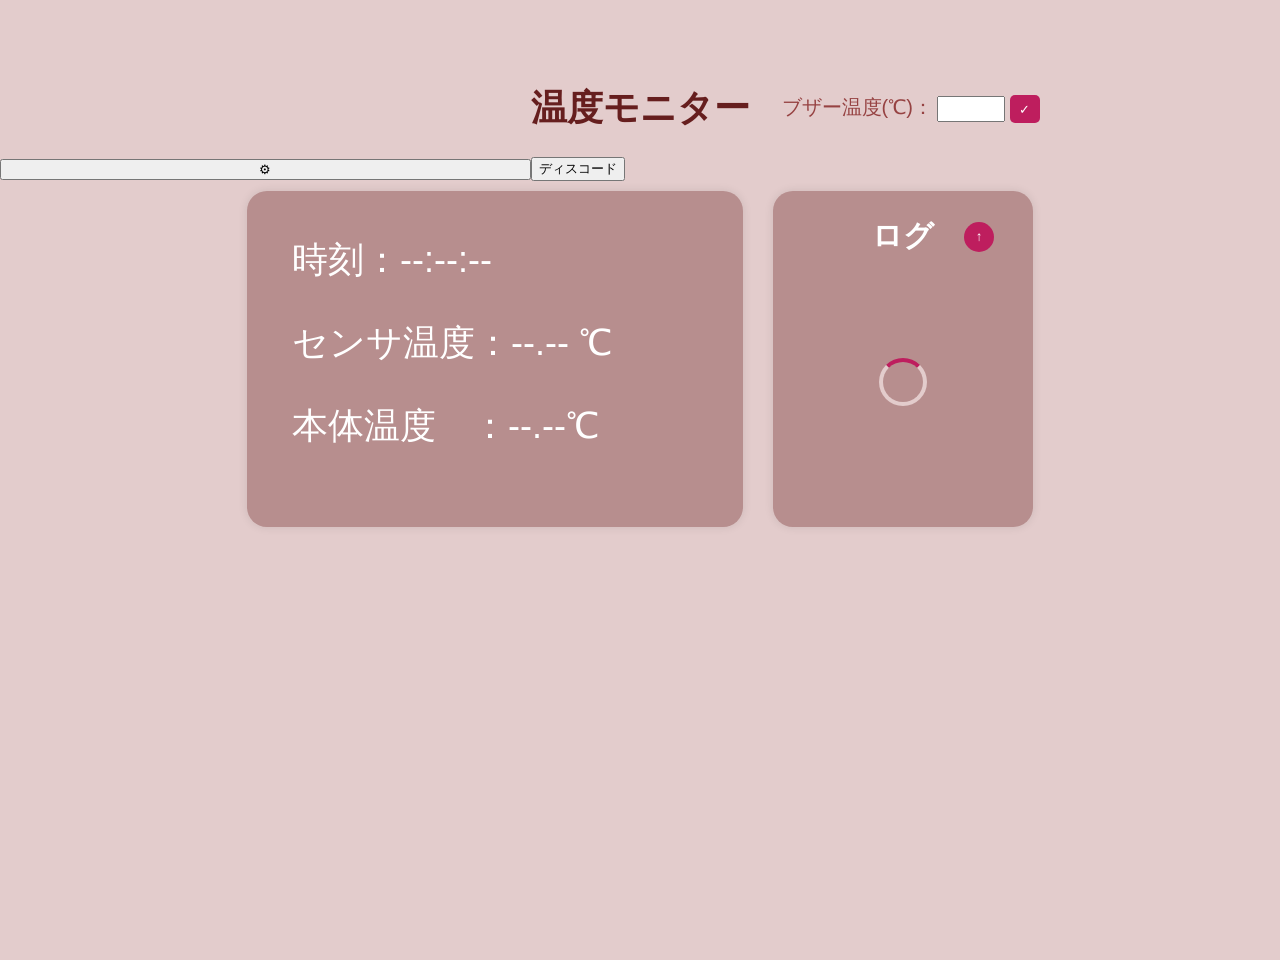
==== templates/index.html @ dfccea1f "Update index.html" ====
<!DOCTYPE html>
<html>
<head>
    <meta charset="UTF-8">
    <title>温度モニター</title>
    <link rel="stylesheet" href="/static/style.css">
    <meta name="viewport" content="width=device-width, initial-scale=1.0">

</head>
<body>
  <div class="Top">
    <h1>温度モニター</h1>
      <div class="set">
        <label>ブザー温度(℃)：</label>
        <input type="number" id="threshold" step="0.1">
        <button class="setbtn" id="savetempbtn" >✓</button>
      </div>
      <button id="postset">⚙</button>
      <div id="send" class="hidden">
          <button onclick="location.href='discord.html'">ディスコード</button>
      </div>
    </div>

    <div class="flexbox">
      <div class="nowbox">
        <div class="nowtx1">時刻：<span id="time">--:--:--</span></div>
        <div class="nowtx">センサ温度：<span id="ds">--.-- ℃</span></div>
        <div class="nowtx">本体温度　：<span id="pico">--.--℃</span></div>
      </div>

      <div class="logbox">
        <div class="flexbox2">
          <h2>ログ</h2>
          <button id="toTop" class="up">↑</button>
        </div>
        <div class="log" id="logs">
            <div id="loading" class="loading">
                <div class="spinner"></div>
            </div>
            <ul id="log"></ul>
      　　</div>
      </div>
    </div>
    <!-- <script src="https://cdn.jsdelivr.net/npm/chart.js"></script> -->
    <script src="/static/script.js"></script>
        
</body>
</html>
---- static/style.css ----
/* static/style.css */
html {
  width: 100%;
  height: 100%;
}

body {
  overflow: hidden;
  margin: 0;
  padding: 0;
  width: 100%;
  height: 100%;
  font-family: sans-serif;
  font-weight: Medium;
  background-color: #E3CCCC;
  color: #ffff;
}

h1 {
  grid-column: 2;
  color: #661E1E;
  font-size: 36px;
  font-weight:bold;
  text-align: center;
}

h2{
  color: #ffffff;
  font-size: 30px;
  text-align: center;
  flex-shrink: 0;

  grid-column: 2;
  /* padding-top: 20px; */
}

label{
    font-size: 20px;
    color: #964242;
}


.setbtn{
  width: 30px;
  height: 28px;
  background-color: #BE1E5E;
  color: #ffff;
  border-radius: 5px;
  border: none;
  &:hover {
            background-color: rgb(109, 100, 100);
    }
}

.Top{
  margin: 0;
  margin-top: 60px;
  margin-bottom: 10px;
  /* padding-bottom: 25px; */
  display:grid;
  grid-template-columns: 1fr auto 1fr;
  align-items: center;
}

.set{
  padding-left: 32px;
}

#threshold{
  width: 60px;
  height: 20px;
}


.flexbox{
  display: flex;
  align-items: center;
  justify-content: center;
  gap: 30px;
  align-items: stretch;
  
}

.nowbox {
  background-color: #B78E8E;
  width: 406px;
  padding: 45px;
  border-radius: 20px;
  box-shadow: 0 0 10px rgba(0, 0, 0, 0.1);  
  font-size: 36px;
}

.nowtx{
  padding-top: 34px;
}
.flexbox2{
  display: grid;
  align-items: center;
  grid-template-columns: 1fr auto 1fr;
  padding-bottom: 10px;
}
.up{
  border-radius: 50%;
  width: 30px;
  height: 30px;
  border: none;
  margin-left: 30px;
  background-color: #BE1E5E;
  color: #ffff;
  &:hover {
    background-color: rgb(109, 100, 100);
  }

}

.logbox{
  background-color: #B78E8E;
  width: 260px;
  text-align: center;
  border-radius: 20px;
  box-shadow: 0 0 10px rgba(0, 0, 0, 0.1); 
  font-size: 16px; 
  
}

.log{
    margin-top: -30px;
    position: relative;
    height: 220px;
    overflow-y: auto;
    margin-bottom: 25px;
    padding-top:10px;
    padding-bottom: 10px;
}

.loading{
    position: absolute;
    top: 50%;
    left: 50%;
    transform: translate(-50%, -50%);
}

.spinner{
    width: 40px;
    height: 40px;
    border: 4px solid #E3CCCC;
    border-top: 4px solid #BE1E5E;
    border-radius: 50%;
    animation: spin 0.8s linear infinite;
}

@keyframes spin{
    from{
        transform: rotate(0deg);
    }
    to{
        transform: rotate(360deg);
    }
}

ul {
    list-style: none;
    margin: 0;
    padding: 0;
}

.log-datetime {
    font-size: 15px;
    margin-bottom: 3px;
}

.log-dstemp,
.log-picotemp {
    font-size: 16px;
    margin-left: 32px;
}

.log-picotemp {
  padding-bottom: 20px;
}

::-webkit-scrollbar {
  width: 15px;
  height: 10px;
  
}
 
::-webkit-scrollbar-thumb {
  background: #BE1E5E;
  border-radius: 20px;
  
}
::-webkit-scrollbar-track {
  border-radius: 20px;
  box-shadow:0 0 5px #994956 inset ;
  
}


@media screen and (max-width:780px) {

  body{
    overflow-y: auto;
    margin-bottom:10px ;
  }

  h2{
    font-size:25px;
  }
  .setbtn{
    width: 55px;
    height: 43px;
  }

  .top{
    width:55px;
    height:55px;
  }

  


  .Top{
    display: flex;
    flex-direction: column;
    align-items: center;
    gap: 5px;
    padding-bottom: 5px;
    margin-top: 0px;
  }

  .set{
    padding-left: 0;
  }

  .flexbox{
    display: flex;
    flex-direction: column;
    align-items: center;
    gap: 10px;
  }

  .nowbox,
  .logbox{
    width: 90%;
    max-width: 500px;
    box-sizing: border-box;
  }
  .nowbox{
    font-size: 25px;
  }

  .nowtx{
    padding-top: 12px;
  }

  .log{
    height: 250px;
  }

  .log-datetime {
    font-size: 18px;
    margin-bottom: 3px;
    margin-left: -10px;
  }

  .log-dstemp,
  .log-picotemp {
      font-size: 20px;
      margin-left: 25px;
  }

  .log-picotemp {
    padding-bottom: 20px;
  }
  button{
    width: 55px;
    height: 48px;
    margin-left:20px;
  }
  #threshold{
    width: 60px;
    height: 40px;
    font-size: 18px;
  }

}
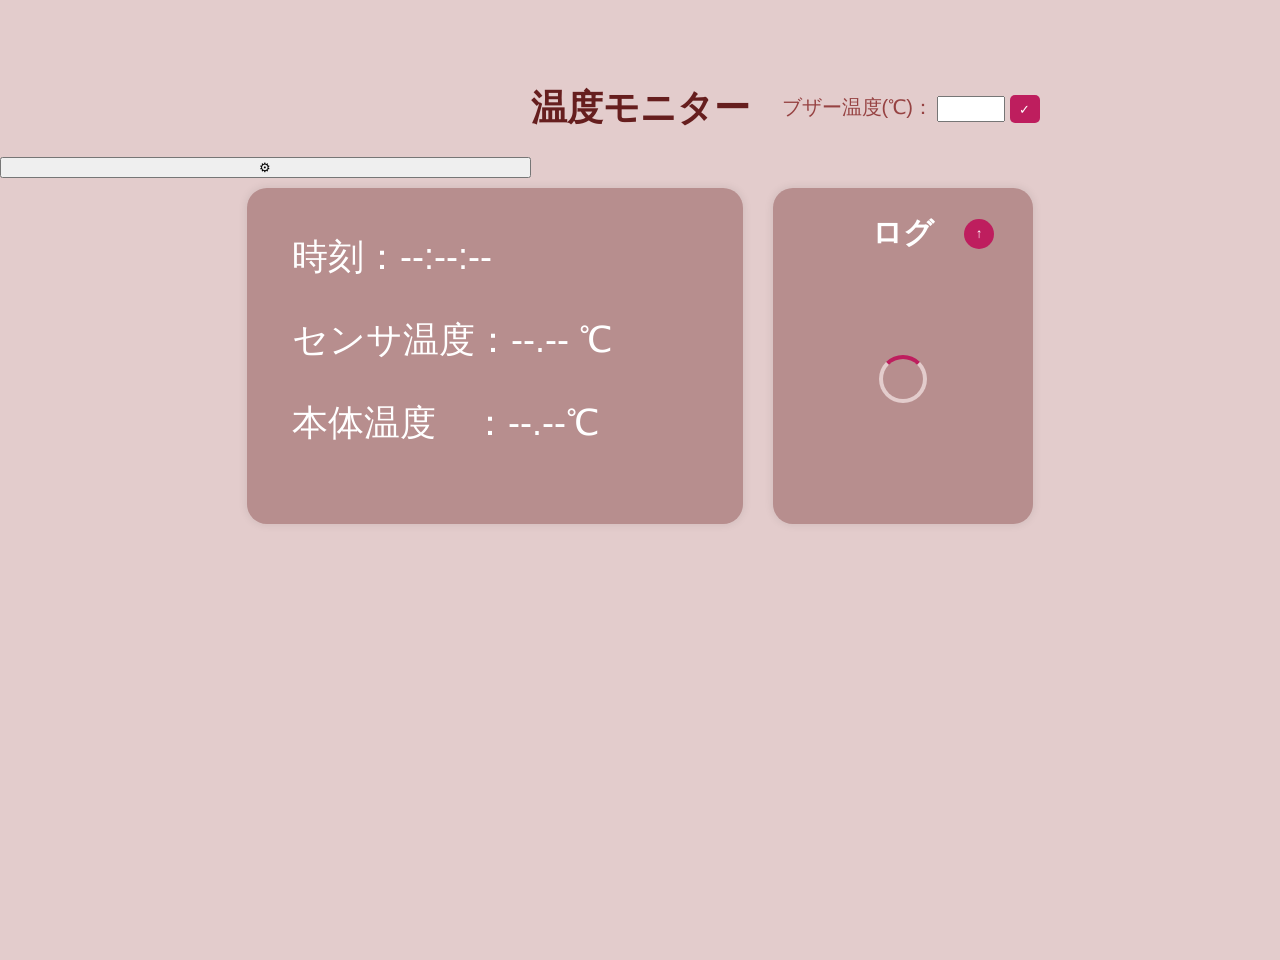
==== commit c8bcf767: "Update index.html" ====
--- a/templates/index.html
+++ b/templates/index.html
@@ -17,7 +17,7 @@
       </div>
       <button id="postset">⚙</button>
       <div id="send" class="hidden">
-          <button onclick="location.href='discord.html'">ディスコード</button>
+          <button onclick="location.href='/discord'">ディスコード</button>
       </div>
     </div>
 
--- a/static/style.css
+++ b/static/style.css
@@ -149,6 +149,10 @@
     animation: spin 0.8s linear infinite;
 }
 
+.hidden {
+    display: none;
+}
+
 @keyframes spin{
     from{
         transform: rotate(0deg);
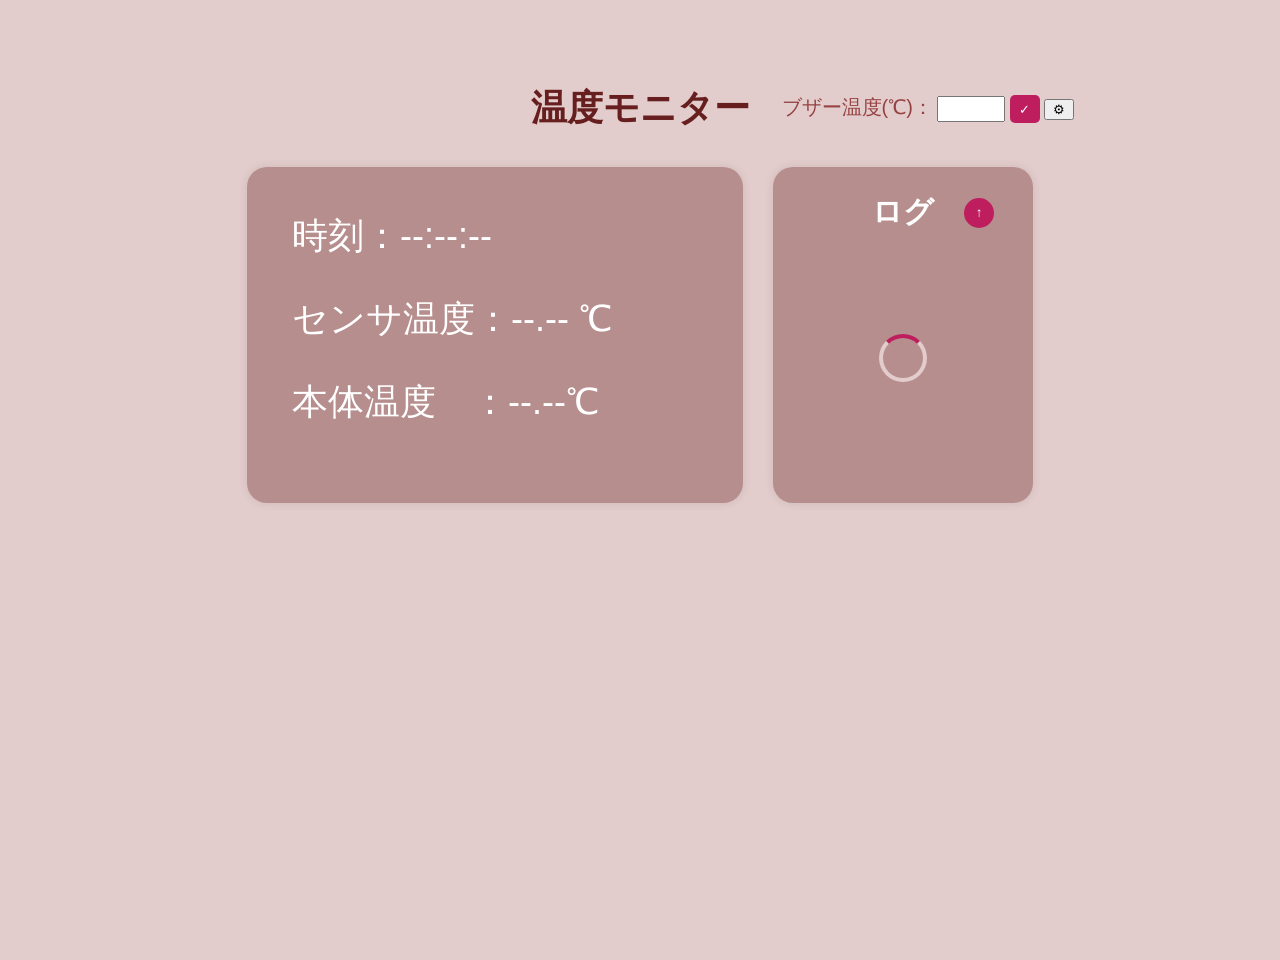
==== commit 74591105: "Refactor button placement in index.html" ====
--- a/templates/index.html
+++ b/templates/index.html
@@ -14,11 +14,13 @@
         <label>ブザー温度(℃)：</label>
         <input type="number" id="threshold" step="0.1">
         <button class="setbtn" id="savetempbtn" >✓</button>
+
+        <button id="postset" class="postset">⚙</button>
+      　<div id="send" class="hidden">
+          <button onclick="location.href='/discord'" class="sendapp">ディスコード</button>
+      　</div>
       </div>
-      <button id="postset">⚙</button>
-      <div id="send" class="hidden">
-          <button onclick="location.href='/discord'">ディスコード</button>
-      </div>
+      
     </div>
 
     <div class="flexbox">
--- a/static/style.css
+++ b/static/style.css
@@ -152,6 +152,9 @@
 .hidden {
     display: none;
 }
+.postset{
+  width: 30px
+}
 
 @keyframes spin{
     from{
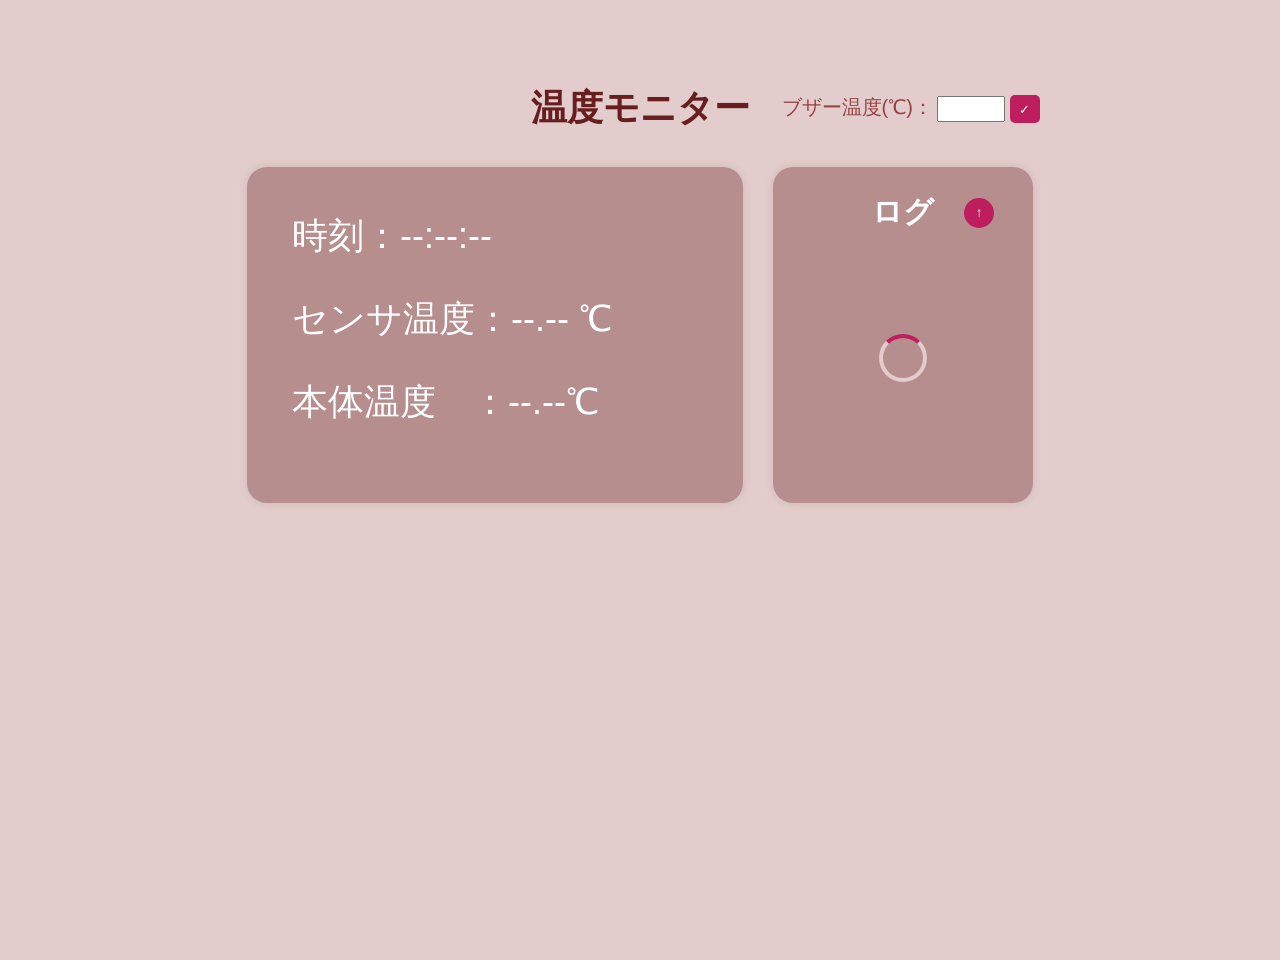
==== commit 850d6705: "Comment out postset button and update Discord button" ====
--- a/templates/index.html
+++ b/templates/index.html
@@ -15,10 +15,10 @@
         <input type="number" id="threshold" step="0.1">
         <button class="setbtn" id="savetempbtn" >✓</button>
 
-        <button id="postset" class="postset">⚙</button>
+        <!-- <button id="postset" class="postset">⚙</button> -->
       　<div id="send" class="hidden">
-          <button onclick="location.href='/discord'" class="sendapp">ディスコード</button>
-      　</div>
+           <button onclick="location.href='/discord'" class="sendapp"><img src="/static/img/discord.png" alt="Discord"></button>
+       　</div>
       </div>
       
     </div>
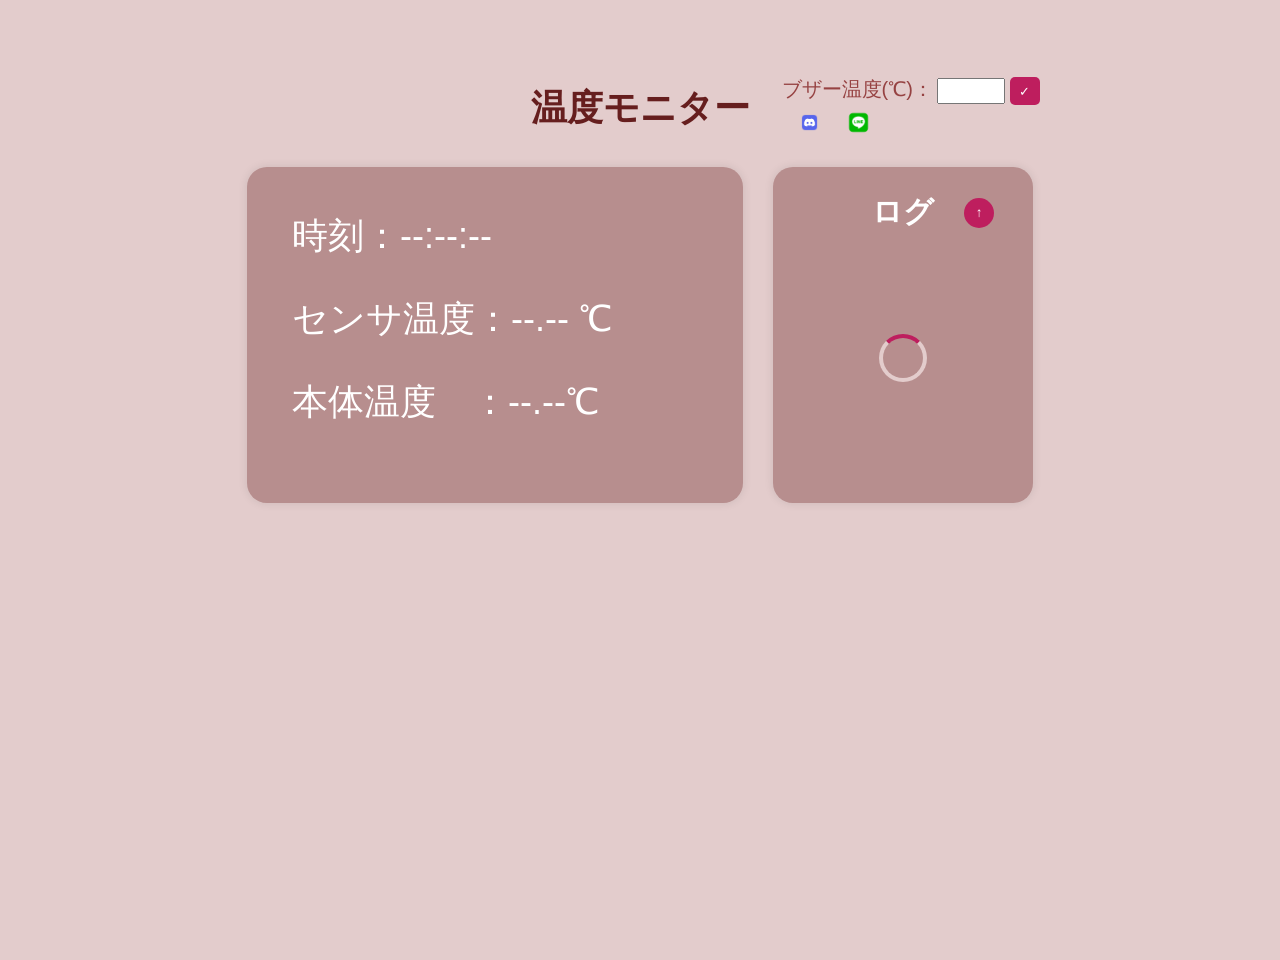
==== commit b16aca3d: "Update index.html" ====
--- a/templates/index.html
+++ b/templates/index.html
@@ -17,7 +17,8 @@
 
         <!-- <button id="postset" class="postset">⚙</button> -->
       　<div id="send" class="hidden">
-           <button onclick="location.href='/discord'" class="sendapp"><img src="/static/img/discord.png" alt="Discord"></button>
+           <button onclick="location.href='/discord'" class="sendapp"><img src="/static/img/discord.webp" alt="Discord"></button>
+           <button onclick="location.href='/line'" class="sendapp"><img src="/static/img/line.webp" alt="line"></button>
        　</div>
       </div>
       
--- a/static/style.css
+++ b/static/style.css
@@ -149,13 +149,24 @@
     animation: spin 0.8s linear infinite;
 }
 
-.hidden {
-    display: none;
-}
-.postset{
-  width: 30px
-}
-
+.sendapp {
+    width: 45px;
+    height: 25px;
+    padding: 5px;
+    border: none;
+  　overflow: hidden;
+    background: transparent;
+}
+
+.sendapp img {
+    width: 45px;
+    height: 25px;
+    object-fit: contain;
+  　border-radius: 6px;
+}
+.sendapp:hover img {
+    filter: brightness(80%);
+}
 @keyframes spin{
     from{
         transform: rotate(0deg);
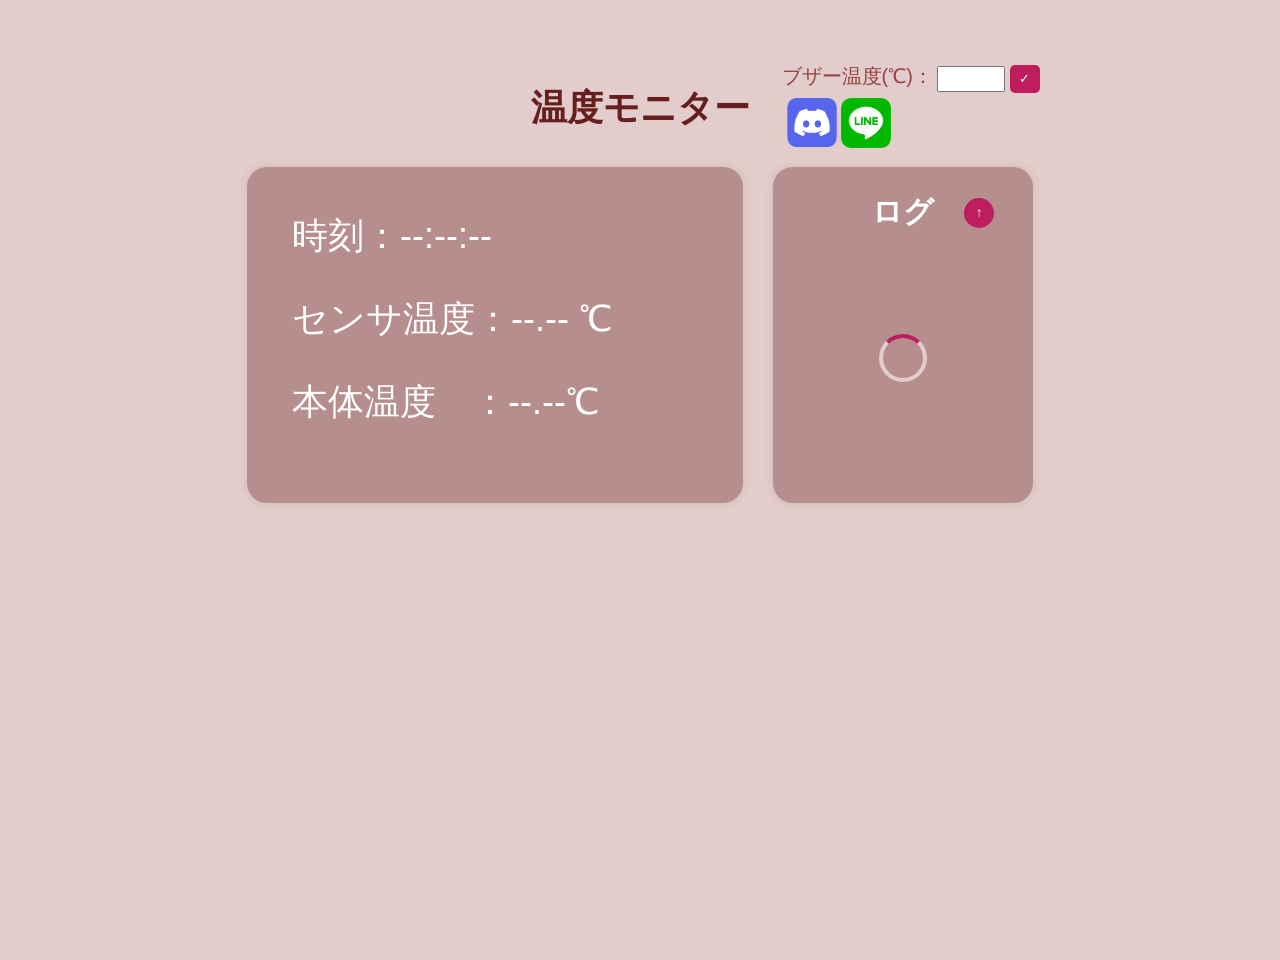
==== commit 18f69f32: "Change image extensions from .webp to .png Updated image file extensions for Discord and Line button" ====
--- a/templates/index.html
+++ b/templates/index.html
@@ -17,8 +17,8 @@
 
         <!-- <button id="postset" class="postset">⚙</button> -->
       　<div id="send" class="hidden">
-           <button onclick="location.href='/discord'" class="sendapp"><img src="/static/img/discord.webp" alt="Discord"></button>
-           <button onclick="location.href='/line'" class="sendapp"><img src="/static/img/line.webp" alt="line"></button>
+           <button onclick="location.href='/discord'" class="sendapp"><img src="/static/img/discord.png" alt="Discord"></button>
+           <button onclick="location.href='/line'" class="sendapp"><img src="/static/img/line.png" alt="line"></button>
        　</div>
       </div>
       
--- a/static/style.css
+++ b/static/style.css
@@ -150,19 +150,17 @@
 }
 
 .sendapp {
-    width: 45px;
-    height: 25px;
+    width: 50px;
+    height: 50px;
     padding: 5px;
     border: none;
-  　overflow: hidden;
     background: transparent;
 }
 
 .sendapp img {
-    width: 45px;
-    height: 25px;
+    width: 50px;
+    height: 50px;
     object-fit: contain;
-  　border-radius: 6px;
 }
 .sendapp:hover img {
     filter: brightness(80%);
